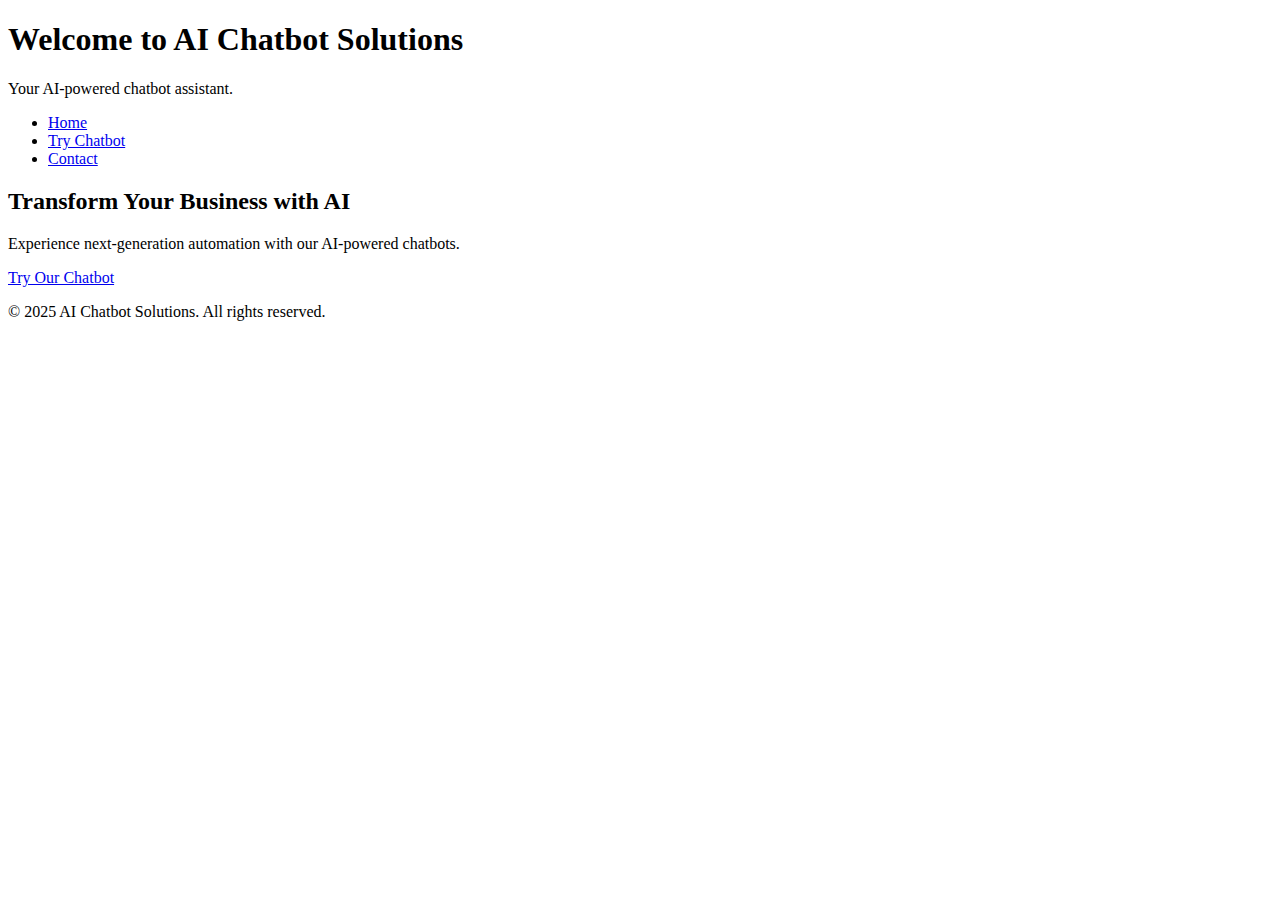
==== index.html @ 7a88f8d0 "Add files via upload" ====
<!DOCTYPE html>
<html lang="en">
<head>
    <meta charset="UTF-8">
    <meta name="viewport" content="width=device-width, initial-scale=1.0">
    <title>AI Chatbot Solutions</title>
    <link rel="stylesheet" href="style.css">
</head>
<body>

    <header>
        <h1>Welcome to AI Chatbot Solutions</h1>
        <p>Your AI-powered chatbot assistant.</p>
        <nav>
            <ul>
                <li><a href="index.html">Home</a></li>
                <li><a href="chatbot.html">Try Chatbot</a></li>
                <li><a href="contact.html">Contact</a></li>
            </ul>
        </nav>
    </header>

    <section>
        <h2>Transform Your Business with AI</h2>
        <p>Experience next-generation automation with our AI-powered chatbots.</p>
        <a href="chatbot.html" class="cta-button">Try Our Chatbot</a>
    </section>

    <footer>
        <p>&copy; 2025 AI Chatbot Solutions. All rights reserved.</p>
    </footer>

</body>
</html>
---- style.css ----
.chat-container {
    width: 50%;
    margin: auto;
    background: white;
    padding: 15px;
    border-radius: 8px;
    box-shadow: 0 0 10px rgba(0,0,0,0.1);
}

#chatbox {
    height: 300px;
    overflow-y: scroll;
    border: 1px solid #ccc;
    padding: 10px;
    background: #fafafa;
    text-align: left;
}

.bot-message {
    background: #e2e2e2;
    padding: 8px;
    border-radius: 5px;
    display: inline-block;
    margin: 5px 0;
}
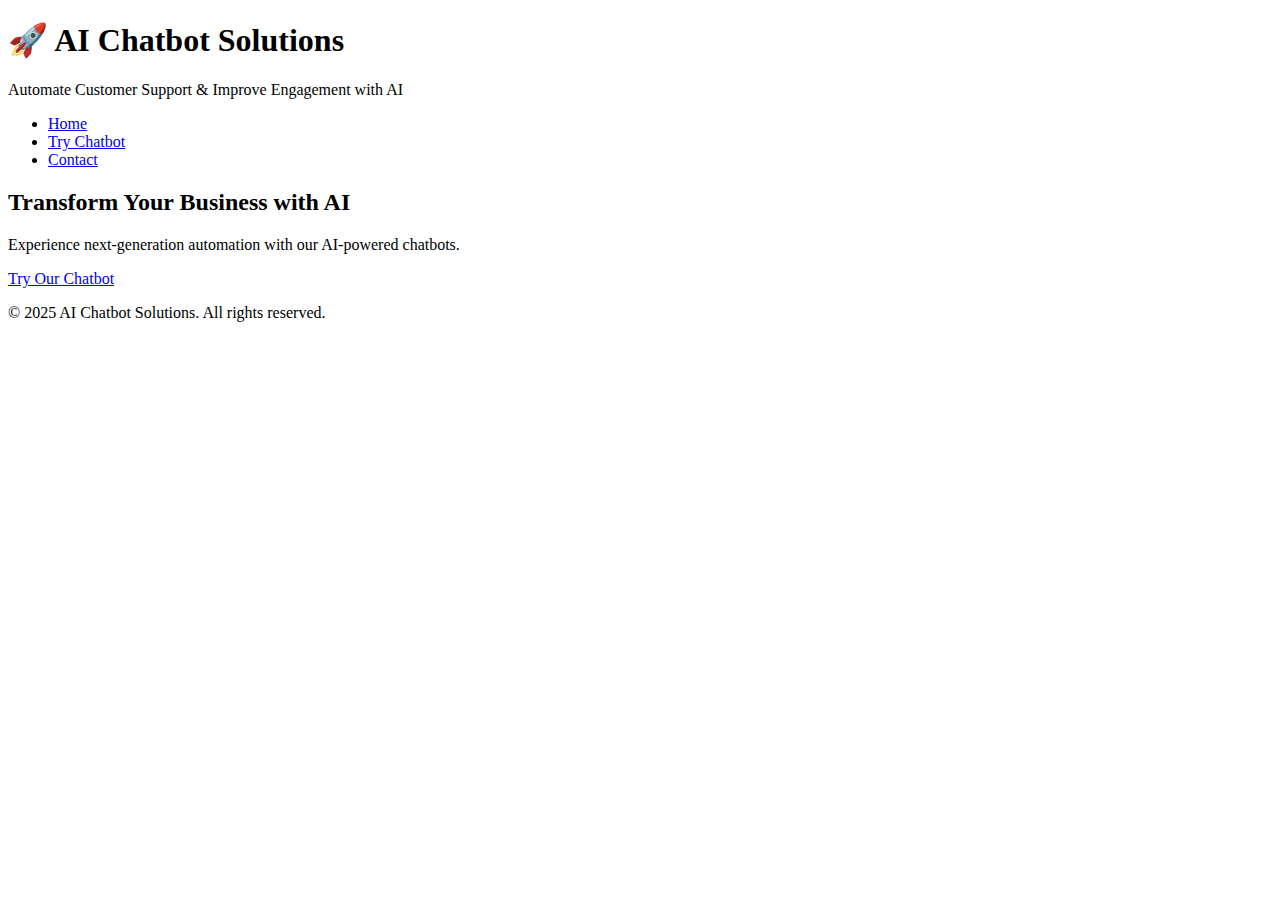
==== commit ed26138a: "Update index.html" ====
--- a/index.html
+++ b/index.html
@@ -9,8 +9,8 @@
 <body>
 
     <header>
-        <h1>Welcome to AI Chatbot Solutions</h1>
-        <p>Your AI-powered chatbot assistant.</p>
+        <h1>🚀 AI Chatbot Solutions</h1>
+        <p>Automate Customer Support & Improve Engagement with AI</p>
         <nav>
             <ul>
                 <li><a href="index.html">Home</a></li>
@@ -31,4 +31,4 @@
     </footer>
 
 </body>
-</html>+</html>
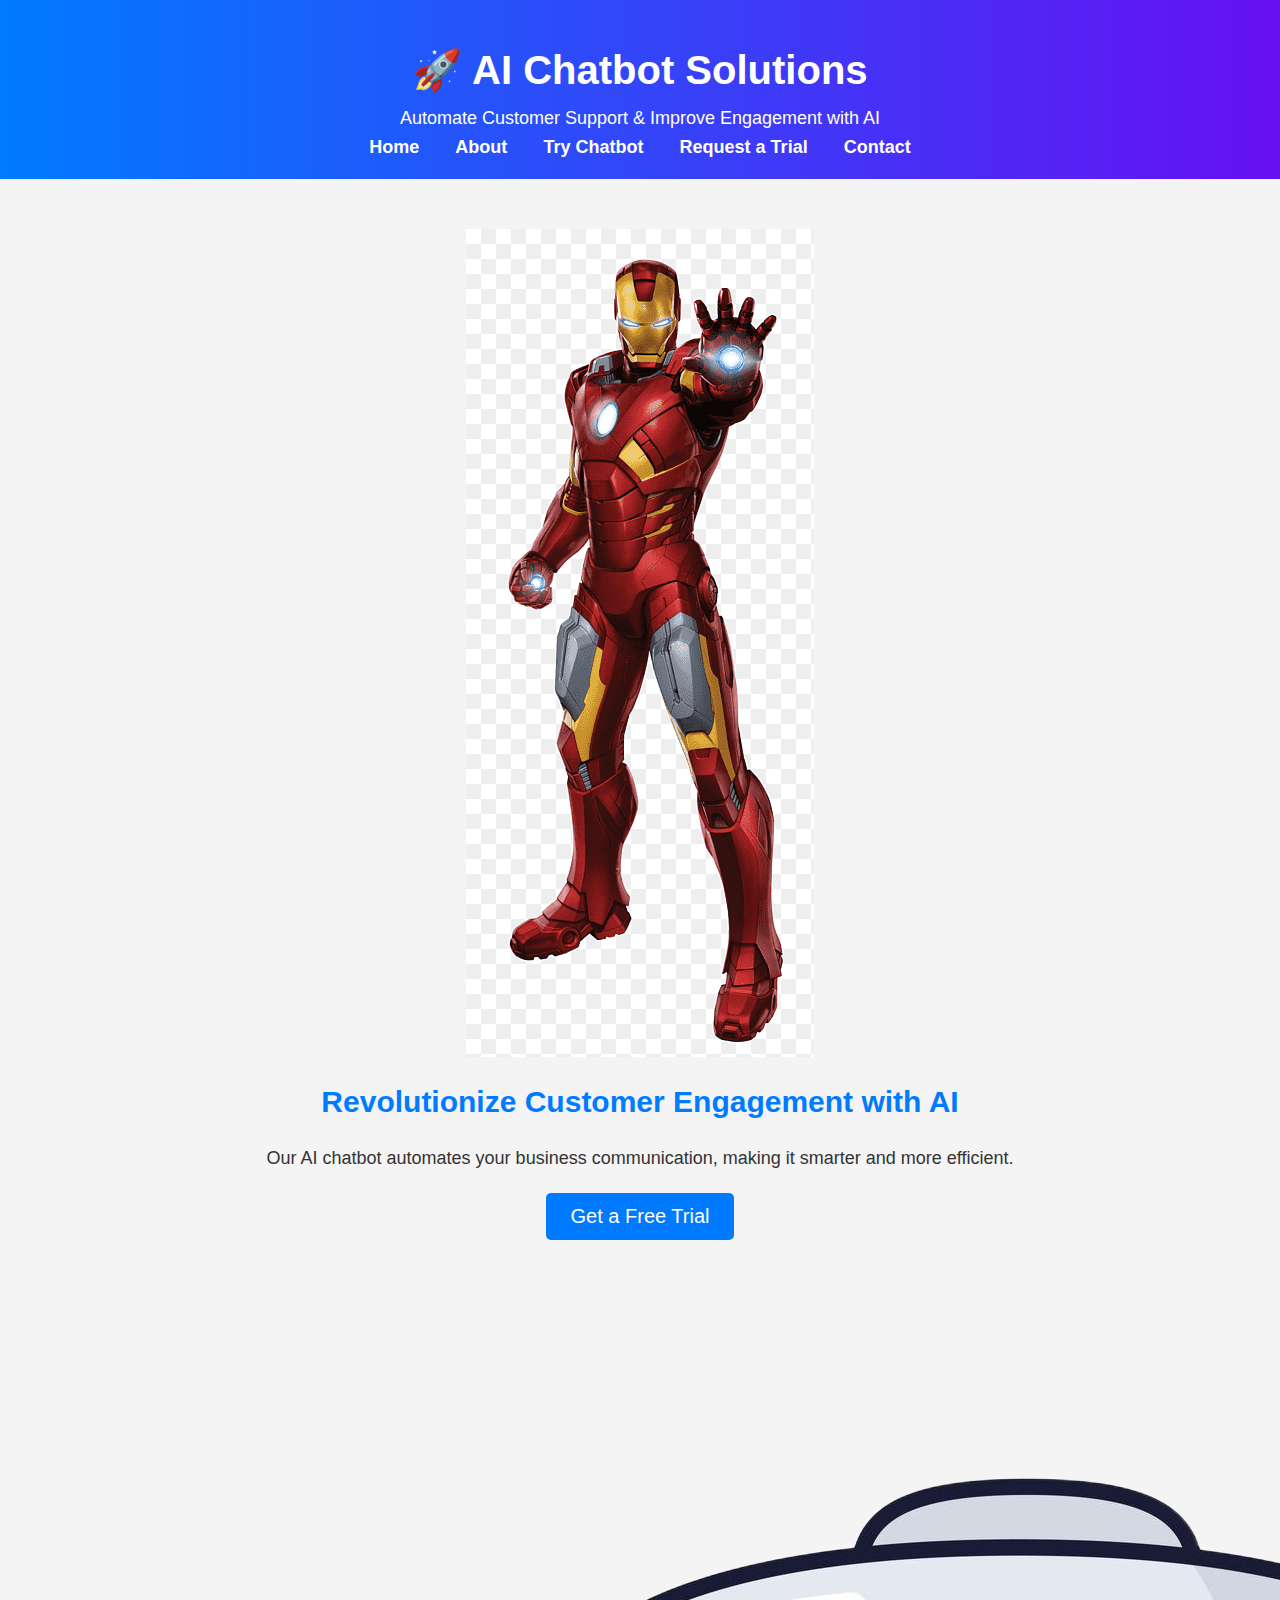
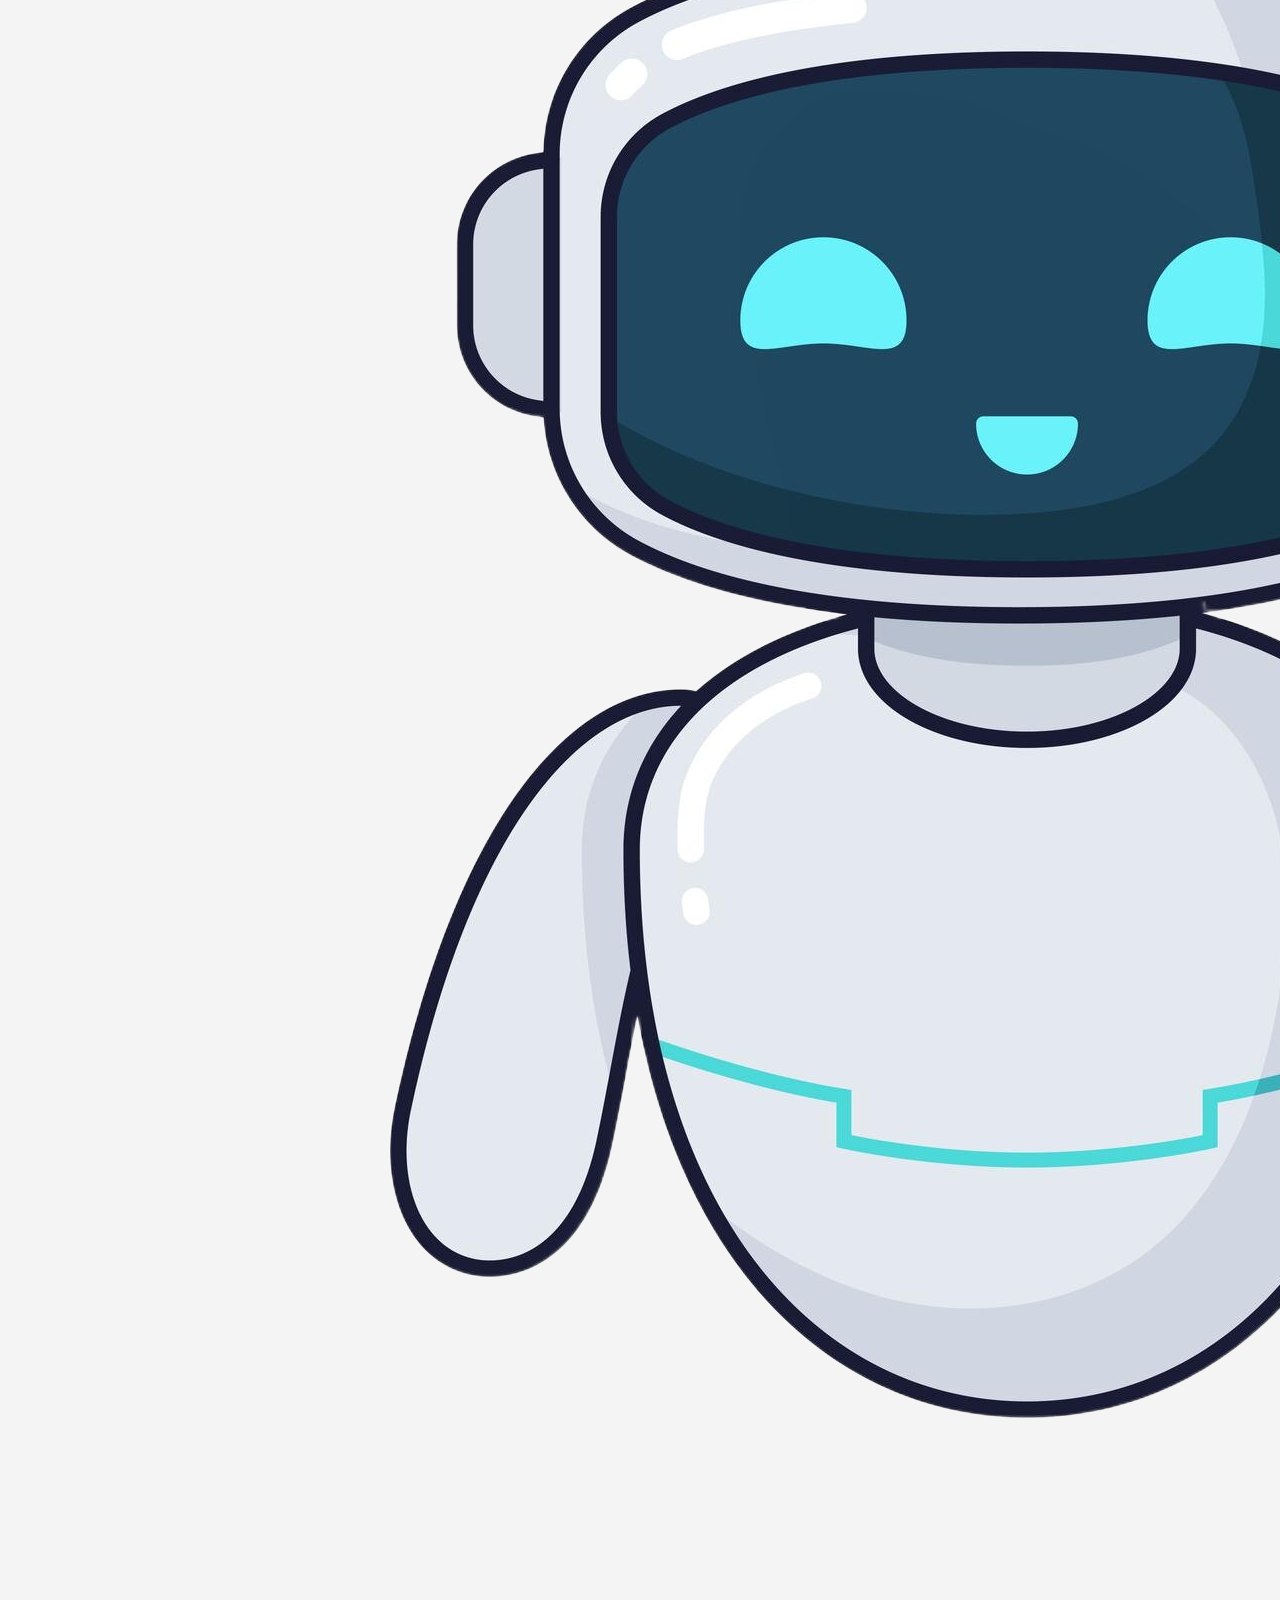
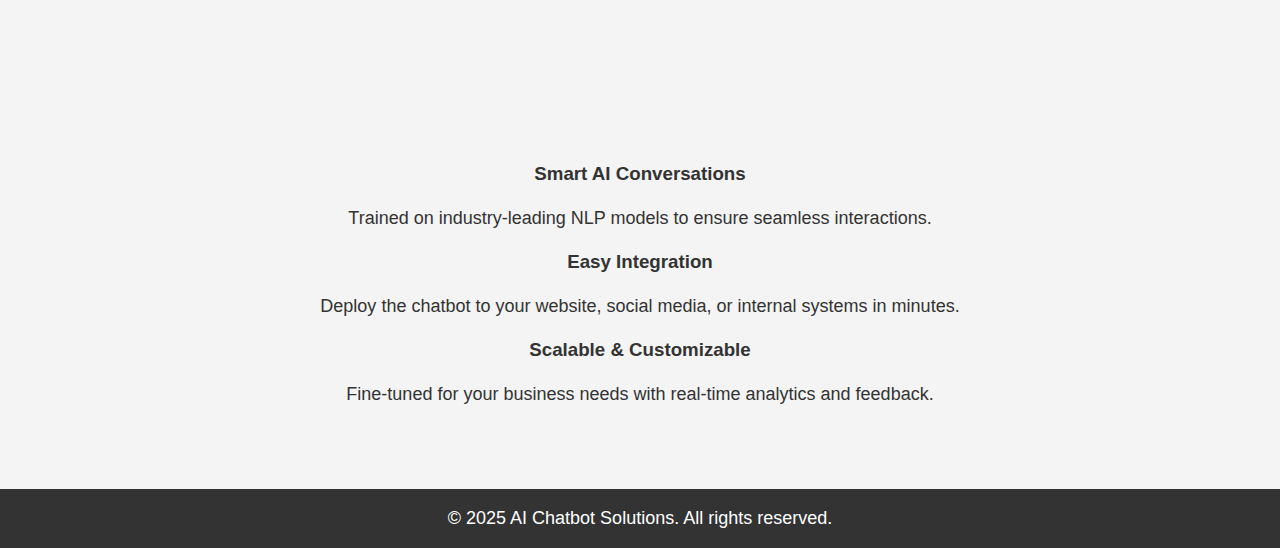
==== commit 4bdd4efb: "Update index.html" ====
--- a/index.html
+++ b/index.html
@@ -4,7 +4,7 @@
     <meta charset="UTF-8">
     <meta name="viewport" content="width=device-width, initial-scale=1.0">
     <title>AI Chatbot Solutions</title>
-    <link rel="stylesheet" href="style.css">
+    <link rel="stylesheet" href="css/style.css">
 </head>
 <body>
 
@@ -14,16 +14,37 @@
         <nav>
             <ul>
                 <li><a href="index.html">Home</a></li>
+                <li><a href="about.html">About</a></li>
                 <li><a href="chatbot.html">Try Chatbot</a></li>
+                <li><a href="register.html">Request a Trial</a></li>
                 <li><a href="contact.html">Contact</a></li>
             </ul>
         </nav>
     </header>
 
-    <section>
-        <h2>Transform Your Business with AI</h2>
-        <p>Experience next-generation automation with our AI-powered chatbots.</p>
-        <a href="chatbot.html" class="cta-button">Try Our Chatbot</a>
+    <section class="hero">
+        <img src="assets/hero-image.png" alt="AI Chatbot Solutions">
+        <div class="hero-text">
+            <h2>Revolutionize Customer Engagement with AI</h2>
+            <p>Our AI chatbot automates your business communication, making it smarter and more efficient.</p>
+            <a href="register.html" class="cta-button">Get a Free Trial</a>
+        </div>
+    </section>
+
+    <section class="features">
+        <div class="feature">
+            <img src="assets/chatbot-image.png" alt="AI Chatbot">
+            <h3>Smart AI Conversations</h3>
+            <p>Trained on industry-leading NLP models to ensure seamless interactions.</p>
+        </div>
+        <div class="feature">
+            <h3>Easy Integration</h3>
+            <p>Deploy the chatbot to your website, social media, or internal systems in minutes.</p>
+        </div>
+        <div class="feature">
+            <h3>Scalable & Customizable</h3>
+            <p>Fine-tuned for your business needs with real-time analytics and feedback.</p>
+        </div>
     </section>
 
     <footer>
--- a/css/style.css
+++ b/css/style.css
@@ -0,0 +1,90 @@
+/* General Styles */
+body {
+    font-family: Arial, sans-serif;
+    text-align: center;
+    margin: 0;
+    padding: 0;
+    background-color: #f4f4f4;
+    color: #333;
+}
+
+/* Header */
+header {
+    background: linear-gradient(to right, #007bff, #6610f2);
+    color: white;
+    padding: 20px 0;
+    text-align: center;
+    font-size: 22px;
+}
+
+/* Navigation */
+nav ul {
+    list-style: none;
+    padding: 0;
+    margin: 0;
+}
+
+nav ul li {
+    display: inline;
+    margin: 0 15px;
+}
+
+nav ul li a {
+    color: white;
+    text-decoration: none;
+    font-size: 18px;
+    font-weight: bold;
+}
+
+nav ul li a:hover {
+    text-decoration: underline;
+}
+
+/* Hero Section */
+section {
+    padding: 50px 20px;
+}
+
+h1 {
+    font-size: 40px;
+    margin-bottom: 10px;
+}
+
+h2 {
+    font-size: 30px;
+    color: #007bff;
+}
+
+p {
+    font-size: 18px;
+    max-width: 800px;
+    margin: 0 auto;
+    line-height: 1.6;
+}
+
+/* CTA Button */
+.cta-button {
+    display: inline-block;
+    margin-top: 20px;
+    padding: 12px 25px;
+    font-size: 20px;
+    color: white;
+    background: #007bff;
+    border: none;
+    border-radius: 5px;
+    text-decoration: none;
+    transition: 0.3s;
+}
+
+.cta-button:hover {
+    background: #0056b3;
+}
+
+/* Footer */
+footer {
+    text-align: center;
+    padding: 15px;
+    background: #333;
+    color: white;
+    margin-top: 30px;
+}
